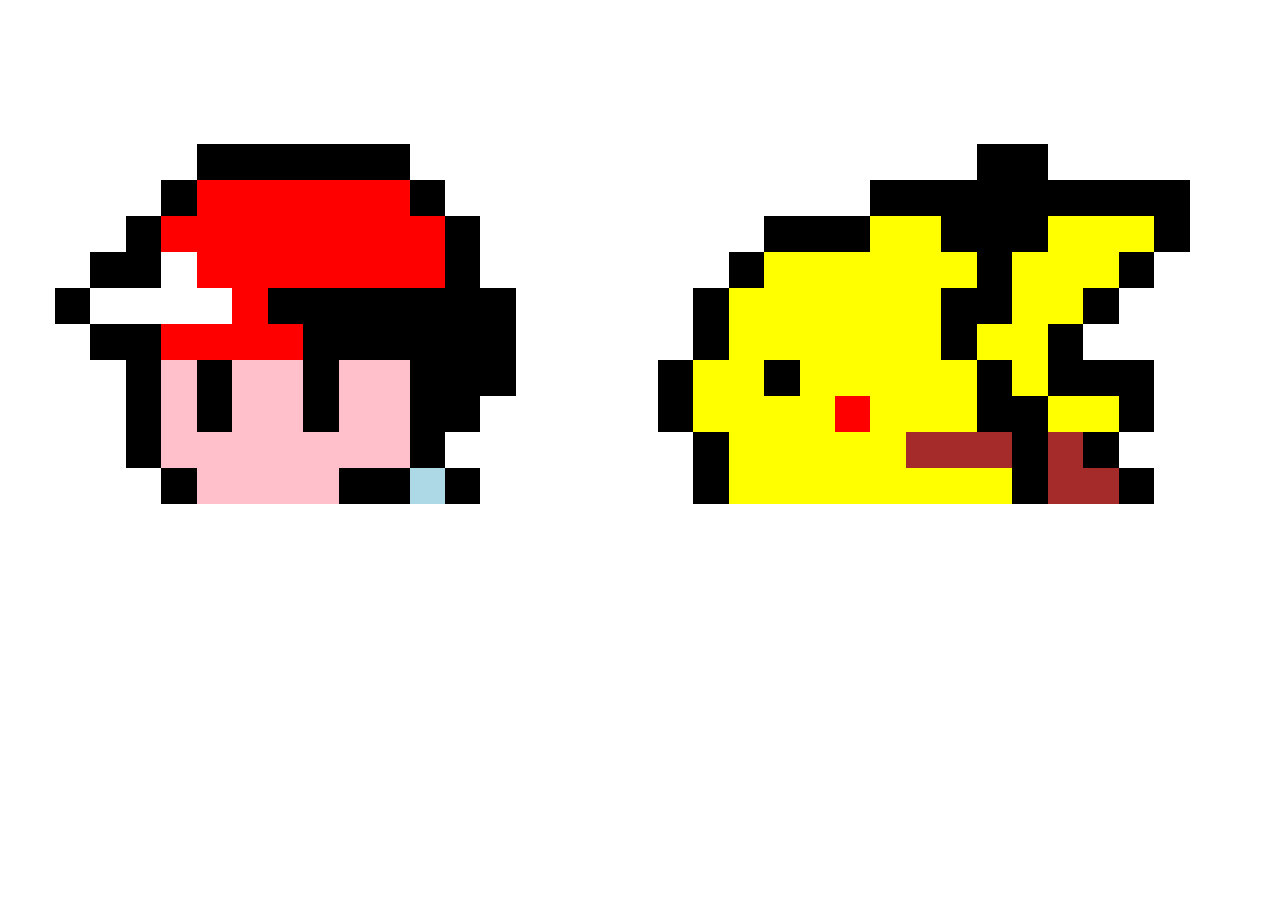
==== bonus/index.html @ 35413c88 "Half work" ====
<!DOCTYPE html>
<html lang="en">
<head>
  <meta charset="UTF-8">
  <meta name="viewport" content="width=device-width, initial-scale=1.0">
  <meta http-equiv="X-UA-Compatible" content="ie=edge">
  <title>Red & Pikachu</title>
  <link rel="stylesheet" href="css/12bool.css">
  <link rel="stylesheet" href="css/style.css">
</head>
<body>

<div class="container">
  <div class="row">
    <div class="col-33"></div>
    <div class="col-33"></div>
  </div>
  <div class="row">
    <div class="col-33"></div>
    <div class="col-33"></div>
  </div>

  <div class="row">
    <div class="col-offset-4"></div>
    <div class="col-6 black"></div>
    <div class="col-offset-16"></div>
    <div class="col-2 black"></div>
    <div class="col-offset-5"></div>
  </div>

  <div class="row">
    <div class="col-offset-3"></div>
    <div class="col-1 black"></div>
    <div class="col-6 red"></div>
    <div class="col-1 black"></div>
    <div class="col-offset-12"></div>
    <div class="col-9 black"></div>
  <div class="col-offset-1"></div>
  </div>

  <div class="row">
    <div class="col-offset-2"></div>
    <div class="col-1 black"></div>
    <div class="col-8 red"></div>
    <div class="col-1 black"></div>
    <div class="col-offset-8"></div>
    <div class="col-3 black"></div>
    <div class="col-2 yellow"></div>
    <div class="col-3 black"></div>
    <div class="col-3 yellow"></div>
    <div class="col-1 black"></div>
    <div class="col-offset-1"></div>
  </div>

  <div class="row">
    <div class="col-offset-1"></div>
    <div class="col-2 black"></div>
    <div class="col-1 white"></div>
    <div class="col-7 red"></div>
    <div class="col-1 black"></div>
    <div class="col-offset-7"></div>
    <div class="col-1 black"></div>
    <div class="col-6 yellow"></div>
    <div class="col-1 black"></div>
    <div class="col-3 yellow"></div>
    <div class="col-1 black"></div>
    <div class="col-offset-2"></div>
  </div>

  <div class="row">
    <div class="col-1 black"></div>
    <div class="col-4 white"></div>
    <div class="col-1 red"></div>
    <div class="col-7 black"></div>
    <div class="col-offset-5"></div>
    <div class="col-1 black"></div>
    <div class="col-6 yellow"></div>
    <div class="col-2 black"></div>
    <div class="col-2 yellow"></div>
    <div class="col-1 black"></div>
    <div class="col-offset-3"></div>
  </div>

  <div class="row">
    <div class="col-offset-1"></div>
    <div class="col-2 black"></div>
    <div class="col-4 red"></div>
    <div class="col-6 black"></div>
    <div class="col-offset-5"></div>
    <div class="col-1 black"></div>
    <div class="col-6 yellow"></div>
    <div class="col-1 black"></div>
    <div class="col-2 yellow"></div>
    <div class="col-1 black"></div>
    <div class="col-offset-4"></div>
  </div>

  <div class="row">
    <div class="col-offset-2"></div>
    <div class="col-1 black"></div>
    <div class="col-1 pink"></div>
    <div class="col-1 black"></div>
    <div class="col-2 pink"></div>
    <div class="col-1 black"></div>
    <div class="col-2 pink"></div>
    <div class="col-3 black"></div>
    <div class="col-offset-4"></div>
    <div class="col-1 black"></div>
    <div class="col-2 yellow"></div>
    <div class="col-1 black"></div>
    <div class="col-5 yellow"></div>
    <div class="col-1 black"></div>
    <div class="col-1 yellow"></div>
    <div class="col-3 black"></div>
    <div class="col-offset-2"></div>
  </div>

  <div class="row">
    <div class="col-offset-2"></div>
    <div class="col-1 black"></div>
    <div class="col-1 pink"></div>
    <div class="col-1 black"></div>
    <div class="col-2 pink"></div>
    <div class="col-1 black"></div>
    <div class="col-2 pink"></div>
    <div class="col-2 black"></div>
    <div class="col-offset-5"></div>
    <div class="col-1 black"></div>
    <div class="col-4 yellow"></div>
    <div class="col-1 red"></div>
    <div class="col-3 yellow"></div>
    <div class="col-2 black"></div>
    <div class="col-2 yellow"></div>
    <div class="col-1 black"></div>
    <div class="col-offset-2"></div>
  </div>

  <div class="row">
    <div class="col-offset-2"></div>
    <div class="col-1 black"></div>
    <div class="col-7 pink"></div>
    <div class="col-1 black"></div>
    <div class="col-offset-7"></div>
    <div class="col-1 black"></div>
    <div class="col-5 yellow"></div>
    <div class="col-3 brown"></div>
    <div class="col-1 black"></div>
    <div class="col-1 brown"></div>
    <div class="col-1 black"></div>
    <div class="col-offset-3"></div>
  </div>

  <div class="row">
    <div class="col-offset-3"></div>
    <div class="col-1 black"></div>
    <div class="col-4 pink"></div>
    <div class="col-2 black"></div>
    <div class="col-1 lightblue"></div>
    <div class="col-1 black"></div>
    <div class="col-offset-6"></div>
    <div class="col-1 black"></div>
    <div class="col-8 yellow"></div>
    <div class="col-1 black"></div>
    <div class="col-2 brown"></div>
    <div class="col-1 black"></div>
    <div class="col-offset-2"></div>
  </div>

</div>

</body>
</html>
---- bonus/css/12bool.css ----
*{
  margin: 0;
  padding: 0;
  box-sizing: border-box;
}

.container{
  max-width: 1170px;
  margin: 0 auto;
}

.row::after{
  content: '';
  display: table;
  clear: both;
}
.row{
  height: 36px;
  border-color: lightblue;
}
.row [class*="col-"]{
  float: left;
  height: 100%;
}

.col-1{
  width: calc(100% / 33 * 1);
}

.col-2{
  width: calc(100% / 33 * 2)
}

.col-3{
  width: calc(100% / 33 * 3)
}

.col-4{
  width: calc(100% / 33 * 4)
}

.col-5{
  width: calc(100% / 33 * 5)
}

.col-6{
  width: calc(100% / 33 * 6)
}

.col-7{
  width: calc(100% / 33 * 7)
}

.col-8{
  width: calc(100% / 33 * 8)
}

.col-9{
  width: calc(100% / 33 * 9)
}

.col-10{
  width: calc(100% / 33 * 10)
}

.col-11{
  width: calc(100% / 33 * 11)
}

.col-12{
  width: calc(100% / 33 * 12)
}

.col-33{
  width: calc(100% / 33 * 33)
}

.col-offset-1{
  margin-left: calc(100% / 33 * 1)
}

.col-offset-2{
  margin-left: calc(100% / 33 * 2)
}

.col-offset-3{
  margin-left: calc(100% / 33 * 3)
}

.col-offset-4{
  margin-left: calc(100% / 33 * 4)
}

.col-offset-5{
  margin-left: calc(100% / 33 * 5)
}

.col-offset-6{
  margin-left: calc(100% / 33 * 6)
}

.col-offset-7{
  margin-left: calc(100% / 33 * 7)
}

.col-offset-8{
  margin-left: calc(100% / 33 * 8)
}

.col-offset-9{
  margin-left: calc(100% / 33 * 9)
}

.col-offset-10{
  margin-left: calc(100% / 33 * 10)
}

.col-offset-11{
  margin-left: calc(100% / 33 * 11)
}

.col-offset-12{
  margin-left: calc(100% / 33 * 12)
}

.col-offset-15{
  margin-left: calc(100% / 33 * 15)
}

.col-offset-16{
  margin-left: calc(100% / 33 * 16)
}

.col-offset-29{
  margin-left: calc(100% / 33 * 29)
}
---- bonus/css/style.css ----
.black{
  background-color: black;
}

.red{
  background-color: red;
}

.yellow{
  background-color: yellow;
}

.white{
  background-color: white;
}

.pink{
  background-color: pink;
}

.lightblue{
  background-color: lightblue;
}

.green{
  background-color: green;
}

.brown{
  background-color: brown;
}

.row [class*="col-"]{
  float: left;
  height: 100%;
}
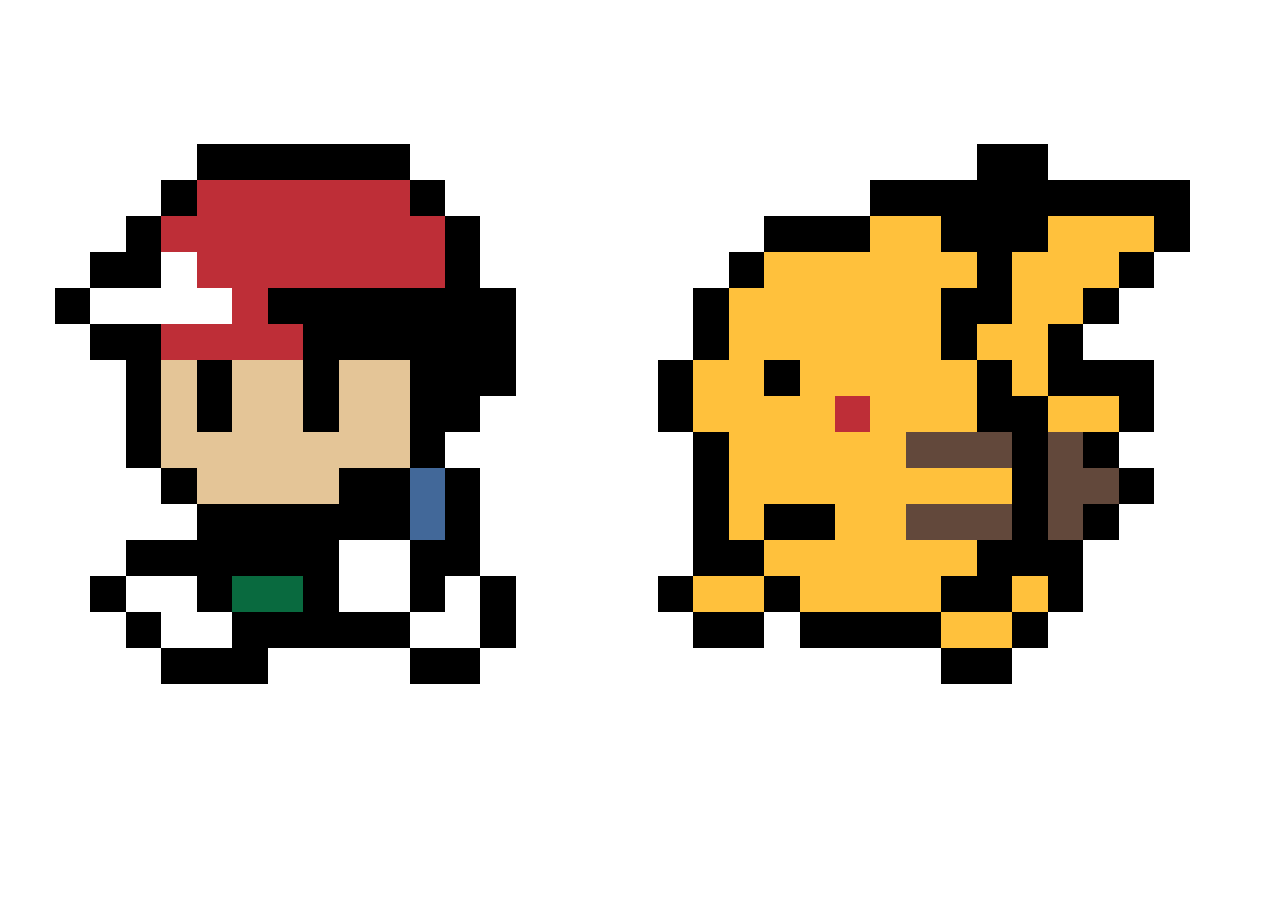
==== commit 76c9daa2: "Bonus Completed" ====
--- a/bonus/index.html
+++ b/bonus/index.html
@@ -12,12 +12,13 @@
 
 <div class="container">
   <div class="row">
-    <div class="col-33"></div>
-    <div class="col-33"></div>
-  </div>
-  <div class="row">
-    <div class="col-33"></div>
-    <div class="col-33"></div>
+    <div class="col-offset-33"></div>
+    <div class="col-offset-33"></div>
+  </div>
+  
+  <div class="row">
+    <div class="col-offset-33"></div>
+    <div class="col-offset-33"></div>
   </div>
 
   <div class="row">
@@ -166,6 +167,93 @@
     <div class="col-offset-2"></div>
   </div>
 
+  <div class="row">
+    <div class="col-offset-4"></div>
+      <div class="col-6 black"></div>
+      <div class="col-1 lightblue"></div>
+      <div class="col-1 black"></div>
+      <div class="col-offset-6"></div>
+      <div class="col-1 black"></div>
+      <div class="col-1 yellow"></div>
+      <div class="col-2 black"></div>
+      <div class="col-2 yellow"></div>
+      <div class="col-3 brown"></div>
+      <div class="col-1 black"></div>
+      <div class="col-1 brown"></div>
+      <div class="col-1 black"></div>
+      <div class="col-offset-3"></div>
+  </div>
+
+  <div class="row">
+    <div class="col-offset-2"></div>
+    <div class="col-6 black"></div>
+    <div class="col-2 white"></div>
+    <div class="col-2 black"></div>
+    <div class="col-offset-6"></div>
+    <div class="col-2 black"></div>
+    <div class="col-6 yellow"></div>
+    <div class="col-3 black"></div>
+    <div class="col-offset-4"></div>
+  </div>
+
+  <div class="row">
+    <div class="col-offset-1"></div>
+    <div class="col-1 black"></div>
+    <div class="col-2 white"></div>
+    <div class="col-1 black"></div>
+    <div class="col-2 green"></div>
+    <div class="col-1 black"></div>
+    <div class="col-2 white"></div>
+    <div class="col-1 black"></div>
+    <div class="col-1 white"></div>
+    <div class="col-1 black"></div>
+    <div class="col-offset-4"></div>
+    <div class="col-1 black"></div>
+    <div class="col-2 yellow"></div>
+    <div class="col-1 black"></div>
+    <div class="col-4 yellow"></div>
+    <div class="col-2 black"></div>
+    <div class="col-1 yellow"></div>
+    <div class="col-1 black"></div>
+    <div class="col-offset-4"></div>
+  </div>
+
+  <div class="row">
+    <div class="col-offset-2"></div>
+    <div class="col-1 black"></div>
+    <div class="col-2 white"></div>
+    <div class="col-5 black"></div>
+    <div class="col-2 white"></div>
+    <div class="col-1 black"></div>
+    <div class="col-offset-5"></div>
+    <div class="col-2 black"></div>
+    <div class="col-offset-1"></div>
+    <div class="col-4 black"></div>
+    <div class="col-2 yellow"></div>
+    <div class="col-1 black"></div>
+    <div class="col-offset-5"></div>
+  </div>
+
+  <div class="row">
+    <div class="col-offset-3"></div>
+    <div class="col-3 black"></div>
+    <div class="col-offset-4"></div>
+    <div class="col-2 black"></div>
+    <div class="col-offset-13"></div>
+    <div class="col-2 black"></div>
+    <div class="col-offset-6"></div>
+  </div>
+
+  <div class="row">
+    <div class="col-offset-33"></div>
+    <div class="col-offset-33"></div>
+  </div>
+
+  <div class="row">
+    <div class="col-offset-33"></div>
+    <div class="col-offset-33"></div>
+  </div>
+
 </div>
 
 </body>
--- a/bonus/css/12bool.css
+++ b/bonus/css/12bool.css
@@ -123,6 +123,10 @@
   margin-left: calc(100% / 33 * 12)
 }
 
+.col-offset-13{
+  margin-left: calc(100% / 33 * 13)
+}
+
 .col-offset-15{
   margin-left: calc(100% / 33 * 15)
 }
@@ -134,3 +138,7 @@
 .col-offset-29{
   margin-left: calc(100% / 33 * 29)
 }
+
+.col-offset-33{
+  margin-left: calc(100% / 33 * 33)
+}
--- a/bonus/css/style.css
+++ b/bonus/css/style.css
@@ -3,11 +3,11 @@
 }
 
 .red{
-  background-color: red;
+  background-color: #BE2E37;
 }
 
 .yellow{
-  background-color: yellow;
+  background-color:#FFC13C;
 }
 
 .white{
@@ -15,19 +15,19 @@
 }
 
 .pink{
-  background-color: pink;
+  background-color: #E4C597;
 }
 
 .lightblue{
-  background-color: lightblue;
+  background-color: #426899;
 }
 
 .green{
-  background-color: green;
+  background-color: #096A3F;
 }
 
 .brown{
-  background-color: brown;
+  background-color: #62483B;
 }
 
 .row [class*="col-"]{
